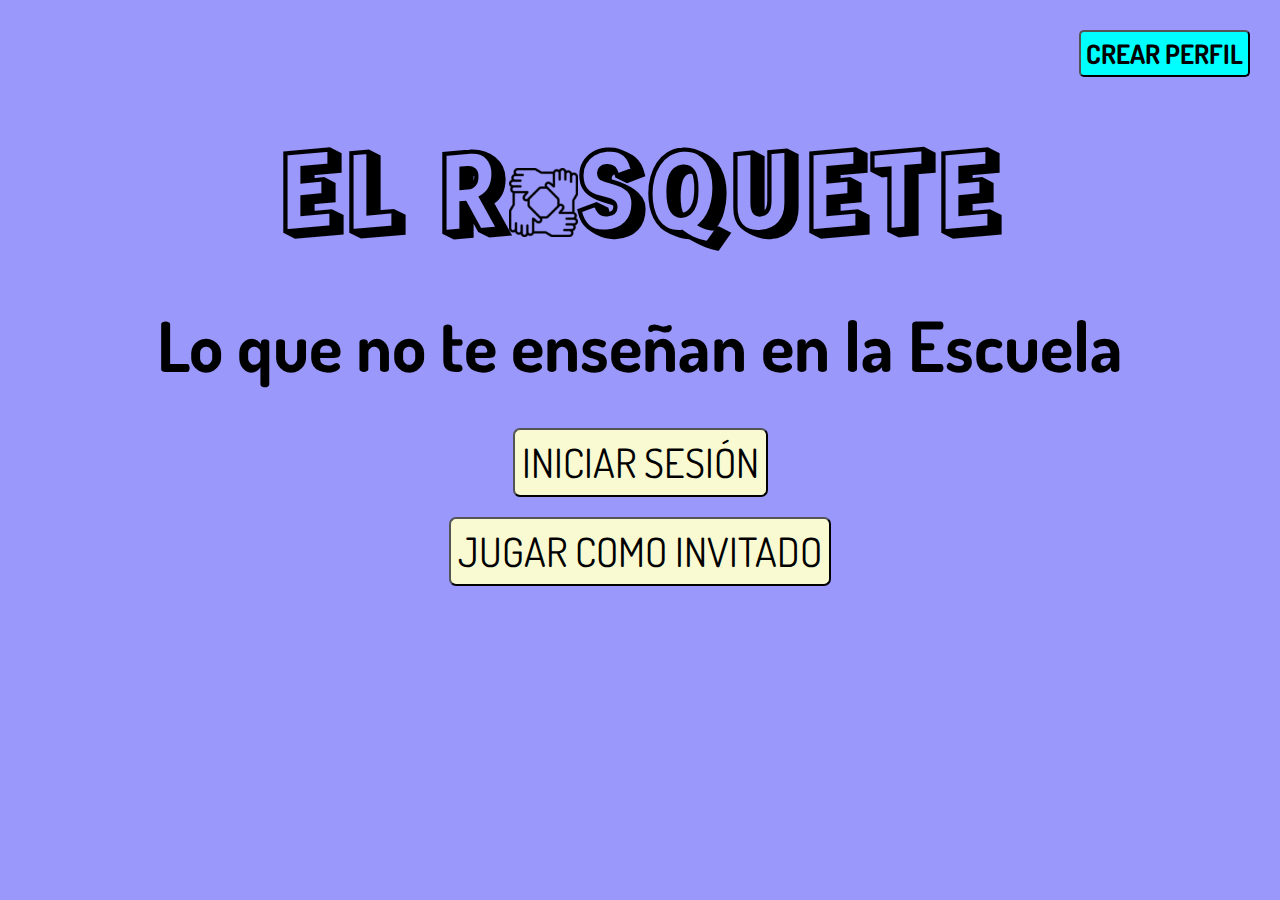
==== index.html @ f221b6b4 "Merge branch 'jordi'" ====
<!DOCTYPE html>
<html lang="en">

<head>
    <meta charset="UTF-8">
    <meta http-equiv="X-UA-Compatible" content="IE=edge">
    <meta name="viewport" content="width=device-width, initial-scale=1.0">
    <title></title>
    <link rel="stylesheet" href="css/style.css">
    <link rel="preconnect" href="https://fonts.googleapis.com">
    <link rel="preconnect" href="https://fonts.sgstatic.com" crossorigin>
    <link rel="shortcut icon" href="./icono/favicon.ico" type="image/x-icon">
    <link rel="icon" href="./icono/favicon.ico" type="image/x-icon">
    <link rel="icon" type="image/png" sizes="96x96" href="./icono/favicon-96x96.png">
    <meta name="theme-color" content="#ffffff">
    <link
        href="https://fonts.googleapis.com/css2?family=Dosis&family=Montserrat:wght@400;600&family=Rampart+One&display=swap"
        rel="stylesheet">

    <script src="formularios.js" defer></script>
    <script src="crearUsuario.js" defer></script>
</head>

<body>
    <h1 class="nombre">EL R<span><img id="icono" src="./icono/favicon-96x96.png"></span>SQUETE</h1>
    <h2 class="lema">Lo que no te enseñan en la Escuela</h2>
    <button class="botonIniciarSesion" onclick="mostrarPopUp('popUpIniciarSesion')">INICIAR SESIÓN</button>
    <button class="botonJugarComoInvitado" onclick="mostrarPopUp('popUpJugarComoInvitado')">JUGAR COMO INVITADO</button>
    <button class="botonCrearPerfil" onclick="mostrarPopUp('popUpCrearPerfil')">CREAR PERFIL</button>

    <!--<div class="popUp" id="popUpJugarComoInvitado">
        <form action="#">
            <button class="cruz" onclick="cerrar('popUpJugarComoInvitado')">&#10005</button>
            <h1>Registro</h1>
            <div>
                <strong><label>Usuario</label><br></strong>
                <input type="text">
            </div>
            <br>
            <div>
                <strong><label>Constraseña</label><br></strong>
                <input type="password">
            </div>
            <br>
            <div>
                <strong><label>Correo electrónico</label><br></strong>
                <input type="email">
            </div>
            <br>
            <div>
                <strong><label>Fecha de nacimiento</label><br></strong>
                <input type="date">
            </div>
            <br>
            <br>
            <button onclick="popUpJugarComoInvitado">Enviar</button>
        </form>
    </div>-->

    <div class="popUp" id="popUpCrearPerfil">
        <form action="#">
            <button class="cruz" onclick="cerrar('popUpCrearPerfil')">&#10005</button>
            <h1>Registro</h1>
            <div>
                <strong><label>Usuario</label><br></strong>
                <input type="text" id="usuario">
            </div>
            <br>
            <div>
                <strong><label>Constraseña</label><br></strong>
                <input type="password" id="password">
            </div>
            <br>
            <div>
                <strong><label>Correo electrónico</label><br></strong>
                <input type="email" id="email">
            </div>
            <br>
            <div>
                <strong><label>Fecha de nacimiento</label><br></strong>
                <input type="date" id="fechaNacimiento">
            </div>
            <br>
            <br>
            <button onclick="popUpCrearPerfil">Enviar</button>
        </form>
    </div>
    <div class="popUp" id="popUpIniciarSesion">
        <form action="#">
            <button class="cruz" onclick="cerrar('popUpIniciarSesion')">&#10005</button>
            <h1>Iniciar sesión</h1>
            <div>
                <strong><label>Usuario</label><br></strong>
                <input type="text">
            </div>
            <br>
            <div>
                <strong><label>Constraseña</label><br></strong>
                <input type="password">
            </div>
            <br>
            <button onclick="popUpIniciarSesion">Enviar</button>
        </form>
    </div>
</body>

</html>
---- css/style.css ----
#icono {
  width: 69px;
  margin-bottom: -6px;
}

*   {
  box-sizing: border-box;
}

.popUp {
  background-color: lightsteelblue;
  width: 50vw;
  height: 80vh;
  position: absolute;
  top: 17vh;
  left: 25vw;
  border-radius: 20px;
  padding: 40px;
  display: flex;
  flex-direction: column;
  justify-content: center;
  align-items: center;
  opacity: 0;
  transform: scale(0);
  transition: opacity 1s;
  transition: transform 0.3s;
}
.cruz{
  position: absolute;
  top: 20px;
  right: 20px;

}

.formu {
  background-color: lightgoldenrodyellow;
  text-align: center;
  margin: 100px auto;
}

.botonCrearPerfil {
  font-family: 'Dosis', sans-serif;
  position: absolute;
  top: 30px;
  right: 30px;
  display: block;
  margin: 0px auto;
  border-radius: 5px;
  padding: 5px;
  font-weight: bolder;
  background-color: cyan;
  font-size: calc(2vw + 1px);
}

body {
  background-color: rgb(154, 152, 251);
}

.botonIniciarSesion {
  font-family: 'Dosis', sans-serif;
  display: block;
  margin: 20px auto;
  border-radius: 7px;
  padding: 7px;
  background-color: lightgoldenrodyellow;
  font-size: calc(3vw + 2px);
}

button:hover {
  background-color: lightskyblue;
}

.botonJugarComoInvitado {
  font-family: 'Dosis', sans-serif;
  font-size: calc(3vw + 2px);
  display: block;
  margin: 0px auto;
  border-radius: 7px;
  background-color: lightgoldenrodyellow;
  padding: 7px;
}


.nombre {
  font-family: 'Rampart One', cursive;
  font-size: calc(5vw + 40px);
  text-align: center;
  margin-bottom: 20px;
  margin-top: 110px;
}

.lema {
  font-family: 'Dosis', sans-serif;
  font-size: calc(5vw + 5px);
  text-align: center;
  margin-top: 30px;
  margin: 40px auto;
}
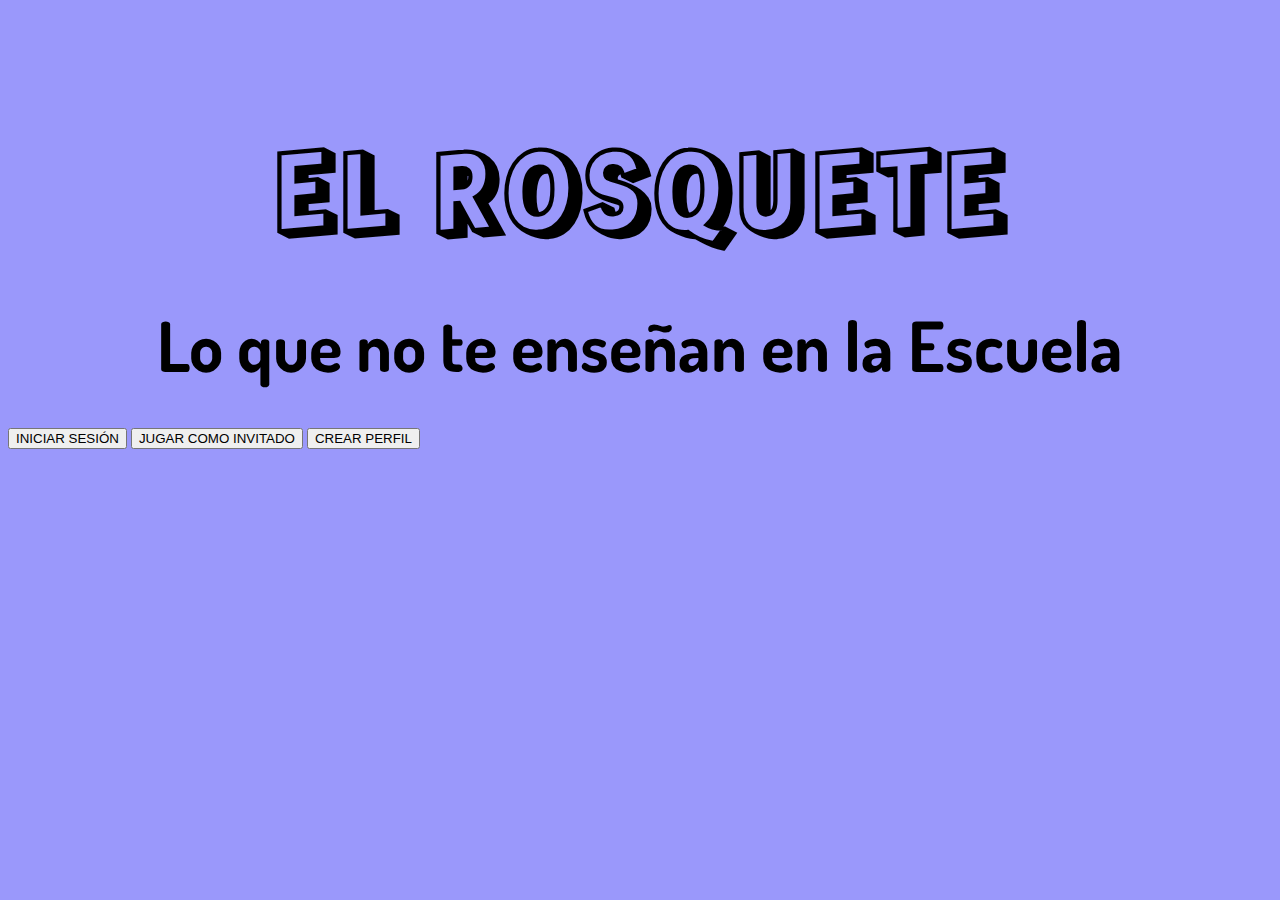
==== commit d9f4734e: "diego2309" ====
--- a/index.html
+++ b/index.html
@@ -9,85 +9,50 @@
     <link rel="stylesheet" href="css/style.css">
     <link rel="preconnect" href="https://fonts.googleapis.com">
     <link rel="preconnect" href="https://fonts.sgstatic.com" crossorigin>
-    <link rel="shortcut icon" href="./icono/favicon.ico" type="image/x-icon">
-    <link rel="icon" href="./icono/favicon.ico" type="image/x-icon">
-    <link rel="icon" type="image/png" sizes="96x96" href="./icono/favicon-96x96.png">
-    <meta name="theme-color" content="#ffffff">
     <link
+
         href="https://fonts.googleapis.com/css2?family=Dosis&family=Montserrat:wght@400;600&family=Rampart+One&display=swap"
         rel="stylesheet">
-
-    <script src="formularios.js" defer></script>
-    <script src="crearUsuario.js" defer></script>
 </head>
 
 <body>
-    <h1 class="nombre">EL R<span><img id="icono" src="./icono/favicon-96x96.png"></span>SQUETE</h1>
+    <h1 class="nombre">EL ROSQUETE</h1>
     <h2 class="lema">Lo que no te enseñan en la Escuela</h2>
-    <button class="botonIniciarSesion" onclick="mostrarPopUp('popUpIniciarSesion')">INICIAR SESIÓN</button>
-    <button class="botonJugarComoInvitado" onclick="mostrarPopUp('popUpJugarComoInvitado')">JUGAR COMO INVITADO</button>
-    <button class="botonCrearPerfil" onclick="mostrarPopUp('popUpCrearPerfil')">CREAR PERFIL</button>
+    <button class="boton" onclick="mostrarPopUp('popUp3')">INICIAR SESIÓN</button>
+    <button class="boton1">JUGAR COMO INVITADO</button>
+    <button class="botton2" onclick="mostrarPopUp('popUp2')">CREAR PERFIL</button>
 
-    <!--<div class="popUp" id="popUpJugarComoInvitado">
-        <form action="#">
-            <button class="cruz" onclick="cerrar('popUpJugarComoInvitado')">&#10005</button>
+    <div class="popUp" id="popUp2">
+        <form>
+            <button class="cruz" onclick="cerrar('popUp2')">&#10005</button>
             <h1>Registro</h1>
             <div>
                 <strong><label>Usuario</label><br></strong>
-                <input type="text">
+                <input type="text" id="usuario" name="user">
             </div>
             <br>
             <div>
                 <strong><label>Constraseña</label><br></strong>
-                <input type="password">
+                <input type="password" id="password" name="password">
             </div>
             <br>
             <div>
                 <strong><label>Correo electrónico</label><br></strong>
-                <input type="email">
+                <input type="email" id="email" name="email">
             </div>
             <br>
             <div>
                 <strong><label>Fecha de nacimiento</label><br></strong>
-                <input type="date">
+                <input type="date" id="fechaNacimiento" name="birthdate">
             </div>
             <br>
             <br>
-            <button onclick="popUpJugarComoInvitado">Enviar</button>
-        </form>
-    </div>-->
-
-    <div class="popUp" id="popUpCrearPerfil">
-        <form action="#">
-            <button class="cruz" onclick="cerrar('popUpCrearPerfil')">&#10005</button>
-            <h1>Registro</h1>
-            <div>
-                <strong><label>Usuario</label><br></strong>
-                <input type="text" id="usuario">
-            </div>
-            <br>
-            <div>
-                <strong><label>Constraseña</label><br></strong>
-                <input type="password" id="password">
-            </div>
-            <br>
-            <div>
-                <strong><label>Correo electrónico</label><br></strong>
-                <input type="email" id="email">
-            </div>
-            <br>
-            <div>
-                <strong><label>Fecha de nacimiento</label><br></strong>
-                <input type="date" id="fechaNacimiento">
-            </div>
-            <br>
-            <br>
-            <button onclick="popUpCrearPerfil">Enviar</button>
+            <button type="submit" onsubmit="userAdd()">Enviar</button>
         </form>
     </div>
-    <div class="popUp" id="popUpIniciarSesion">
+    <div class="popUp" id="popUp3">
         <form action="#">
-            <button class="cruz" onclick="cerrar('popUpIniciarSesion')">&#10005</button>
+            <button class="cruz" onclick="cerrar('popUp3')">&#10005</button>
             <h1>Iniciar sesión</h1>
             <div>
                 <strong><label>Usuario</label><br></strong>
@@ -99,9 +64,11 @@
                 <input type="password">
             </div>
             <br>
-            <button onclick="popUpIniciarSesion">Enviar</button>
+            <button onclick="popUp3">Enviar</button>
         </form>
     </div>
+    <script src="formularios.js" defer></script>
+    <script src="crearUsuario.js" defer></script>
 </body>
 
 </html>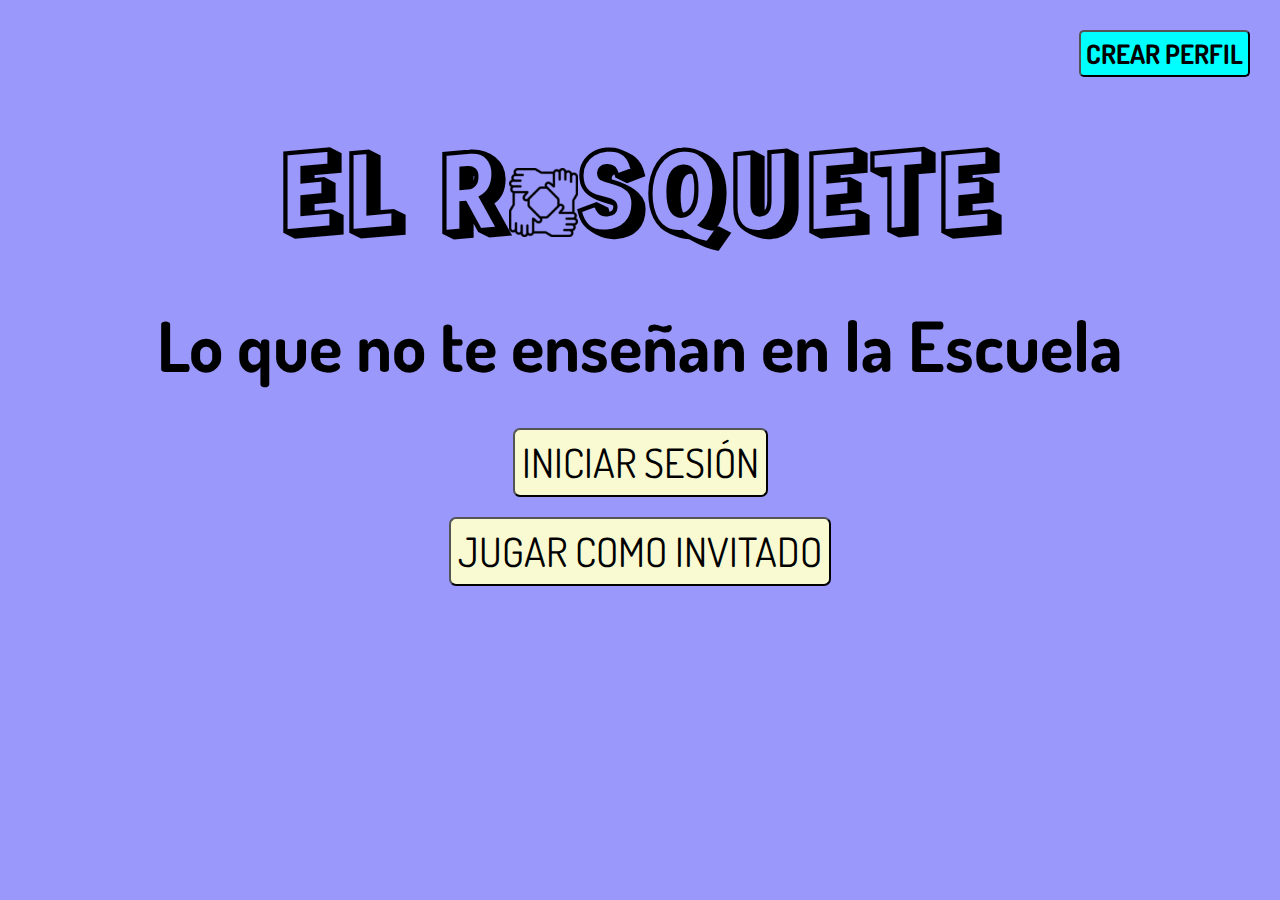
==== commit 317d2564: "Merge branch 'diego'" ====
--- a/index.html
+++ b/index.html
@@ -9,22 +9,54 @@
     <link rel="stylesheet" href="css/style.css">
     <link rel="preconnect" href="https://fonts.googleapis.com">
     <link rel="preconnect" href="https://fonts.sgstatic.com" crossorigin>
+    <link rel="shortcut icon" href="./icono/favicon.ico" type="image/x-icon">
+    <link rel="icon" href="./icono/favicon.ico" type="image/x-icon">
+    <link rel="icon" type="image/png" sizes="96x96" href="./icono/favicon-96x96.png">
+    <meta name="theme-color" content="#ffffff">
     <link
-
         href="https://fonts.googleapis.com/css2?family=Dosis&family=Montserrat:wght@400;600&family=Rampart+One&display=swap"
         rel="stylesheet">
 </head>
 
 <body>
-    <h1 class="nombre">EL ROSQUETE</h1>
+    <h1 class="nombre">EL R<span><img id="icono" src="./icono/favicon-96x96.png"></span>SQUETE</h1>
     <h2 class="lema">Lo que no te enseñan en la Escuela</h2>
-    <button class="boton" onclick="mostrarPopUp('popUp3')">INICIAR SESIÓN</button>
-    <button class="boton1">JUGAR COMO INVITADO</button>
-    <button class="botton2" onclick="mostrarPopUp('popUp2')">CREAR PERFIL</button>
+    <button class="botonIniciarSesion" onclick="mostrarPopUp('popUpIniciarSesion')">INICIAR SESIÓN</button>
+    <button class="botonJugarComoInvitado" onclick="mostrarPopUp('popUpJugarComoInvitado')">JUGAR COMO INVITADO</button>
+    <button class="botonCrearPerfil" onclick="mostrarPopUp('popUpCrearPerfil')">CREAR PERFIL</button>
 
-    <div class="popUp" id="popUp2">
-        <form>
-            <button class="cruz" onclick="cerrar('popUp2')">&#10005</button>
+    <!--<div class="popUp" id="popUpJugarComoInvitado">
+        <form action="#">
+            <button class="cruz" onclick="cerrar('popUpJugarComoInvitado')">&#10005</button>
+            <h1>Registro</h1>
+            <div>
+                <strong><label>Usuario</label><br></strong>
+                <input type="text">
+            </div>
+            <br>
+            <div>
+                <strong><label>Constraseña</label><br></strong>
+                <input type="password">
+            </div>
+            <br>
+            <div>
+                <strong><label>Correo electrónico</label><br></strong>
+                <input type="email">
+            </div>
+            <br>
+            <div>
+                <strong><label>Fecha de nacimiento</label><br></strong>
+                <input type="date">
+            </div>
+            <br>
+            <br>
+            <button onclick="popUpJugarComoInvitado">Enviar</button>
+        </form>
+    </div>-->
+
+    <div class="popUp" id="popUpCrearPerfil">
+        <form action="#">
+            <button class="cruz" onclick="cerrar('popUpCrearPerfil')">&#10005</button>
             <h1>Registro</h1>
             <div>
                 <strong><label>Usuario</label><br></strong>
@@ -47,12 +79,12 @@
             </div>
             <br>
             <br>
-            <button type="submit" onsubmit="userAdd()">Enviar</button>
+            <button onclick="popUpCrearPerfil">Enviar</button>
         </form>
     </div>
-    <div class="popUp" id="popUp3">
+    <div class="popUp" id="popUpIniciarSesion">
         <form action="#">
-            <button class="cruz" onclick="cerrar('popUp3')">&#10005</button>
+            <button class="cruz" onclick="cerrar('popUpIniciarSesion')">&#10005</button>
             <h1>Iniciar sesión</h1>
             <div>
                 <strong><label>Usuario</label><br></strong>
@@ -64,7 +96,7 @@
                 <input type="password">
             </div>
             <br>
-            <button onclick="popUp3">Enviar</button>
+            <button onclick="popUpIniciarSesion">Enviar</button>
         </form>
     </div>
     <script src="formularios.js" defer></script>
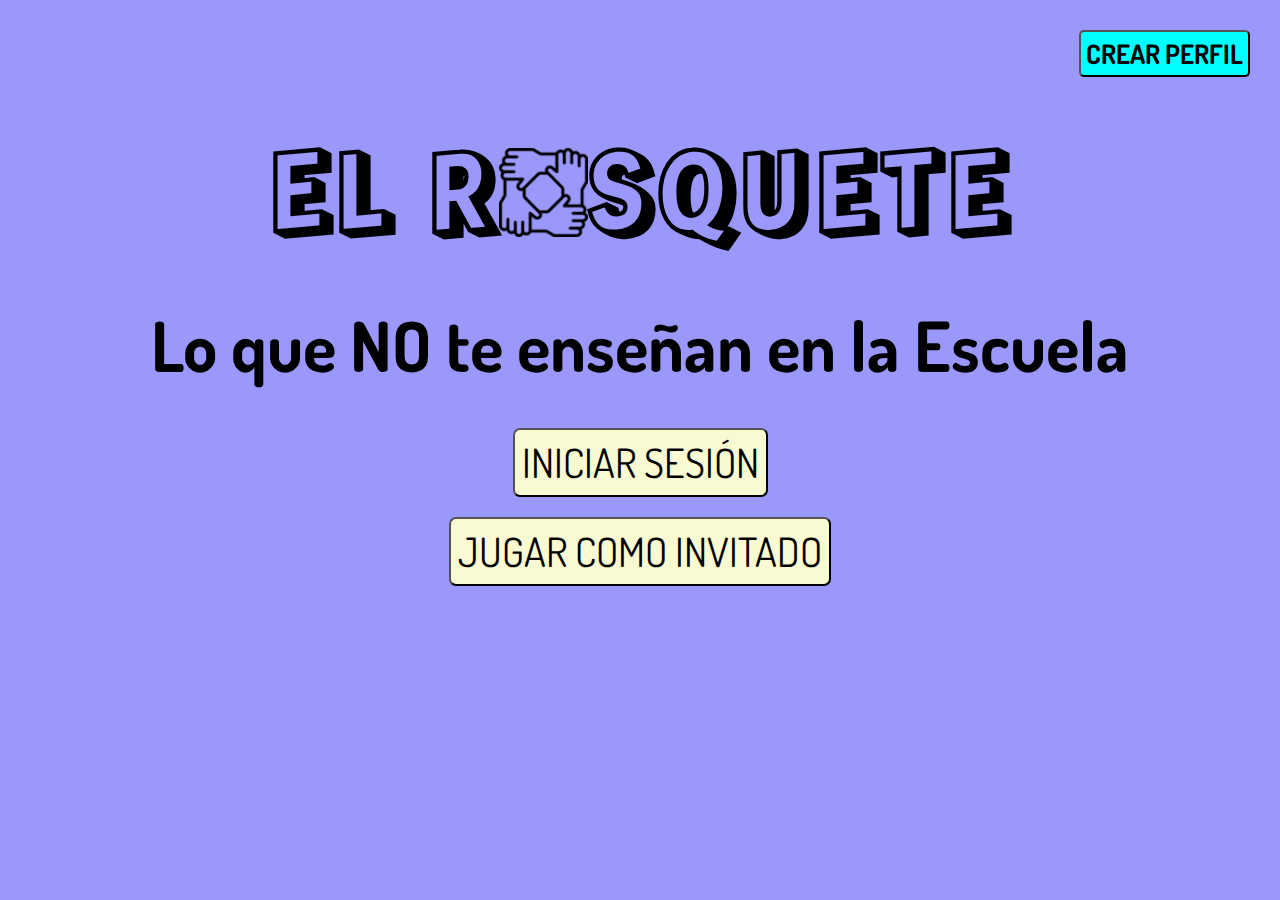
==== commit 249a046a: "agrego PopUp" ====
--- a/index.html
+++ b/index.html
@@ -16,11 +16,14 @@
     <link
         href="https://fonts.googleapis.com/css2?family=Dosis&family=Montserrat:wght@400;600&family=Rampart+One&display=swap"
         rel="stylesheet">
+
+        <script src="formularios.js" defer></script>
+        <script src="crearUsuario.js" defer></script>
 </head>
 
 <body>
     <h1 class="nombre">EL R<span><img id="icono" src="./icono/favicon-96x96.png"></span>SQUETE</h1>
-    <h2 class="lema">Lo que no te enseñan en la Escuela</h2>
+    <h2 class="lema">Lo que NO te enseñan en la Escuela</h2>
     <button class="botonIniciarSesion" onclick="mostrarPopUp('popUpIniciarSesion')">INICIAR SESIÓN</button>
     <button class="botonJugarComoInvitado" onclick="mostrarPopUp('popUpJugarComoInvitado')">JUGAR COMO INVITADO</button>
     <button class="botonCrearPerfil" onclick="mostrarPopUp('popUpCrearPerfil')">CREAR PERFIL</button>
@@ -55,32 +58,30 @@
     </div>-->
 
     <div class="popUp" id="popUpCrearPerfil">
-        <form action="#">
-            <button class="cruz" onclick="cerrar('popUpCrearPerfil')">&#10005</button>
-            <h1>Registro</h1>
-            <div>
-                <strong><label>Usuario</label><br></strong>
-                <input type="text" id="usuario" name="user">
-            </div>
-            <br>
-            <div>
-                <strong><label>Constraseña</label><br></strong>
-                <input type="password" id="password" name="password">
-            </div>
-            <br>
-            <div>
-                <strong><label>Correo electrónico</label><br></strong>
-                <input type="email" id="email" name="email">
-            </div>
-            <br>
-            <div>
-                <strong><label>Fecha de nacimiento</label><br></strong>
-                <input type="date" id="fechaNacimiento" name="birthdate">
-            </div>
-            <br>
-            <br>
-            <button onclick="popUpCrearPerfil">Enviar</button>
-        </form>
+        <button class="cruz" onclick="cerrar('popUpCrearPerfil')">&#10005</button>
+        <h1>Registro</h1>
+        <div>
+            <strong><label>Usuario</label><br></strong>
+            <input type="text" id="usuario" name="user">
+        </div>
+        <br>
+        <div>
+            <strong><label>Constraseña</label><br></strong>
+            <input type="password" id="password" name="password">
+        </div>
+        <br>
+        <div>
+            <strong><label>Correo electrónico</label><br></strong>
+            <input type="email" id="email" name="email">
+        </div>
+        <br>
+        <div>
+            <strong><label>Fecha de nacimiento</label><br></strong>
+            <input type="date" id="fechaNacimiento" name="birthdate">
+        </div>
+        <br>
+        <br>
+        <button onclick="userAdd()">Enviar</button>
     </div>
     <div class="popUp" id="popUpIniciarSesion">
         <form action="#">
@@ -99,8 +100,7 @@
             <button onclick="popUpIniciarSesion">Enviar</button>
         </form>
     </div>
-    <script src="formularios.js" defer></script>
-    <script src="crearUsuario.js" defer></script>
+
 </body>
 
 </html>--- a/css/style.css
+++ b/css/style.css
@@ -1,5 +1,5 @@
 #icono {
-  width: 69px;
+  width: 89px;
   margin-bottom: -6px;
 }
 
@@ -9,11 +9,12 @@
 
 .popUp {
   background-color: lightsteelblue;
-  width: 50vw;
-  height: 80vh;
+  width: 30vw;
+  height: 40vh;
   position: absolute;
-  top: 17vh;
-  left: 25vw;
+  top: 30vh;
+  left: 35vw;
+  box-shadow: 0 0 15px 10px;
   border-radius: 20px;
   padding: 40px;
   display: flex;
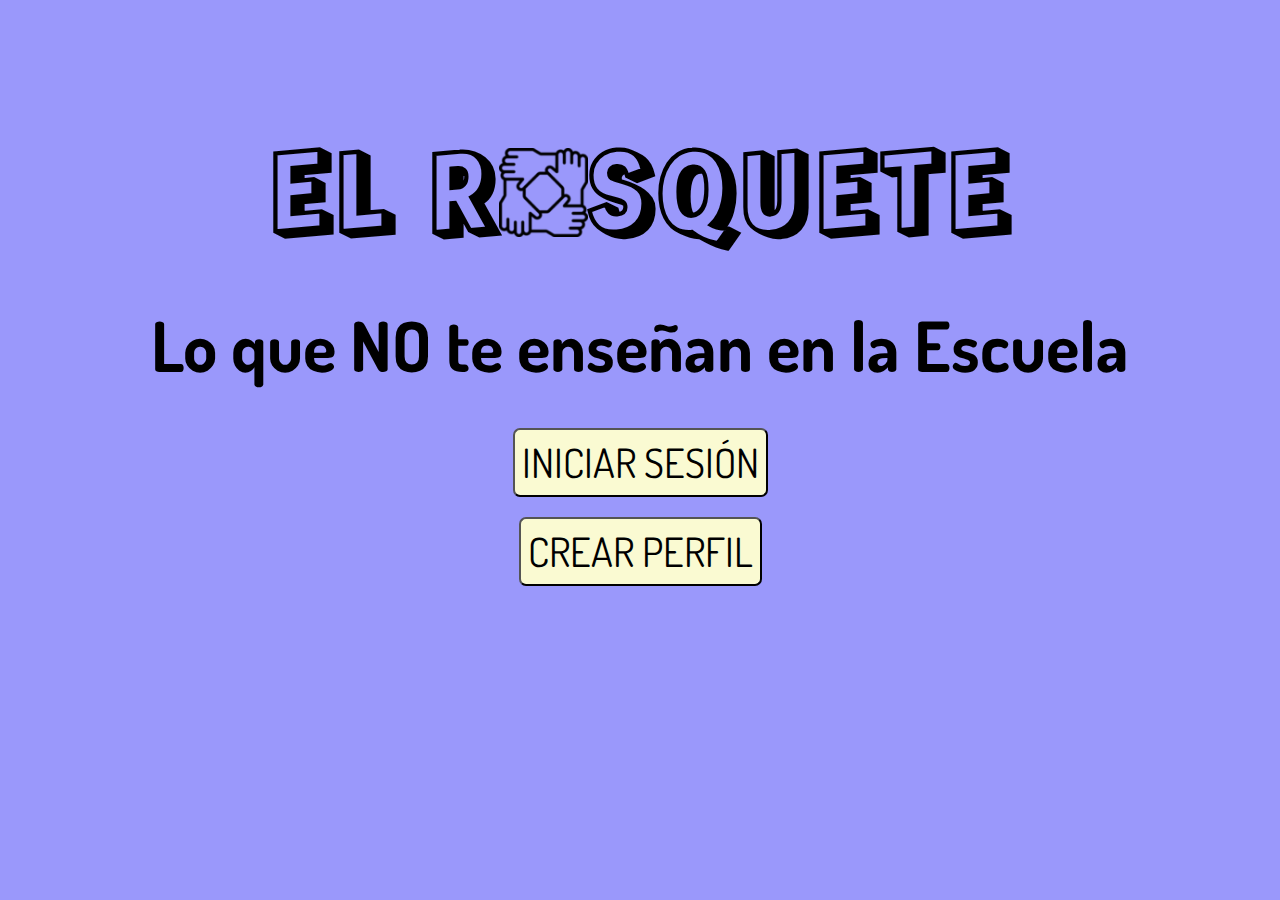
==== commit fde653f4: "errores corregidos" ====
--- a/index.html
+++ b/index.html
@@ -25,7 +25,7 @@
     <h1 class="nombre">EL R<span><img id="icono" src="./icono/favicon-96x96.png"></span>SQUETE</h1>
     <h2 class="lema">Lo que NO te enseñan en la Escuela</h2>
     <button class="botonIniciarSesion" onclick="mostrarPopUp('popUpIniciarSesion')">INICIAR SESIÓN</button>
-    <button class="botonJugarComoInvitado" onclick="mostrarPopUp('popUpJugarComoInvitado')">JUGAR COMO INVITADO</button>
+    <button class="botonJugarComoInvitado" onclick="mostrarPopUp('popUpJugarComoInvitado')>JUGAR COMO INVITADO</button>
     <button class="botonCrearPerfil" onclick="mostrarPopUp('popUpCrearPerfil')">CREAR PERFIL</button>
 
     <!--<div class="popUp" id="popUpJugarComoInvitado">
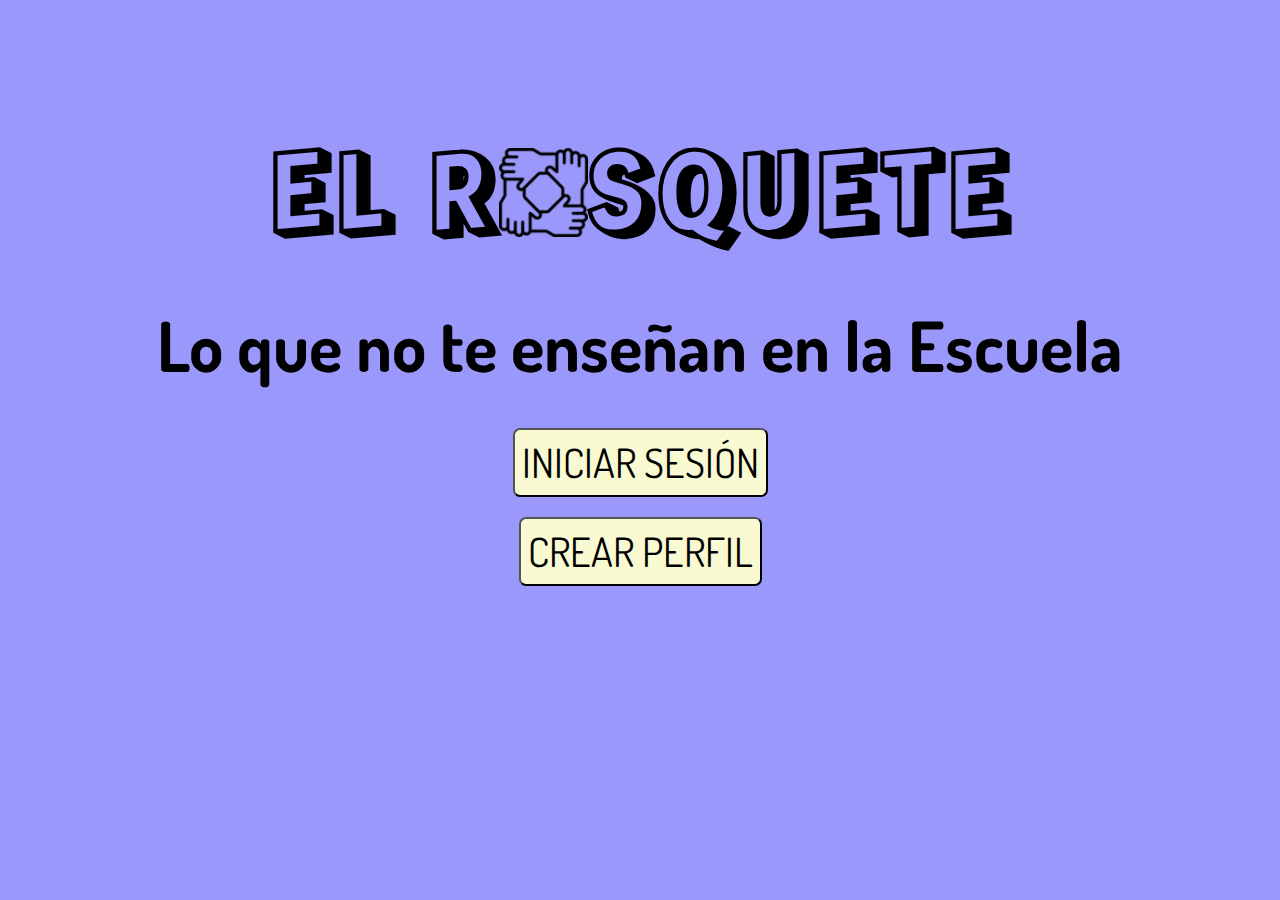
==== commit ee958f41: "Merge branch 'main' of https://github.com/diegosper/Proyecto_Final_Java_Grupo3" ====
--- a/index.html
+++ b/index.html
@@ -18,12 +18,12 @@
         rel="stylesheet">
 
         <script src="formularios.js" defer></script>
-        <script src="crearUsuario.js" defer></script>
+        <script src="usuarios.js" defer></script>
 </head>
 
 <body>
     <h1 class="nombre">EL R<span><img id="icono" src="./icono/favicon-96x96.png"></span>SQUETE</h1>
-    <h2 class="lema">Lo que NO te enseñan en la Escuela</h2>
+    <h2 class="lema">Lo que no te enseñan en la Escuela</h2>
     <button class="botonIniciarSesion" onclick="mostrarPopUp('popUpIniciarSesion')">INICIAR SESIÓN</button>
     <button class="botonJugarComoInvitado" onclick="mostrarPopUp('popUpJugarComoInvitado')>JUGAR COMO INVITADO</button>
     <button class="botonCrearPerfil" onclick="mostrarPopUp('popUpCrearPerfil')">CREAR PERFIL</button>
@@ -62,43 +62,45 @@
         <h1>Registro</h1>
         <div>
             <strong><label>Usuario</label><br></strong>
-            <input type="text" id="usuario" name="user">
+            <input type="text" id="registrar_usuario" name="user">
         </div>
         <br>
         <div>
             <strong><label>Constraseña</label><br></strong>
-            <input type="password" id="password" name="password">
+            <input type="password" id="registrar_password" name="password">
         </div>
         <br>
         <div>
             <strong><label>Correo electrónico</label><br></strong>
-            <input type="email" id="email" name="email">
+            <input type="email" id="registrar_email" name="email">
         </div>
         <br>
         <div>
             <strong><label>Fecha de nacimiento</label><br></strong>
-            <input type="date" id="fechaNacimiento" name="birthdate">
+            <input type="date" id="registrar_fecha_nacimiento" name="birthdate">
         </div>
         <br>
         <br>
         <button onclick="userAdd()">Enviar</button>
     </div>
+
+    
     <div class="popUp" id="popUpIniciarSesion">
-        <form action="#">
-            <button class="cruz" onclick="cerrar('popUpIniciarSesion')">&#10005</button>
-            <h1>Iniciar sesión</h1>
-            <div>
-                <strong><label>Usuario</label><br></strong>
-                <input type="text">
-            </div>
-            <br>
-            <div>
-                <strong><label>Constraseña</label><br></strong>
-                <input type="password">
-            </div>
-            <br>
-            <button onclick="popUpIniciarSesion">Enviar</button>
-        </form>
+    
+        <button class="cruz" onclick="cerrar('popUpIniciarSesion')">&#10005</button>
+        <h1>Iniciar sesión</h1>
+        <div>
+            <strong><label>Usuario</label><br></strong>
+            <input type="text" id="ingresar_usuario">
+        </div>
+        <br>
+        <div>
+            <strong><label>Constraseña</label><br></strong>
+            <input type="password" id="ingresar_password">
+        </div>
+        <br>
+        <button onclick="userLogin()">Enviar</button>
+
     </div>
 
 </body>
--- a/css/style.css
+++ b/css/style.css
@@ -9,11 +9,11 @@
 
 .popUp {
   background-color: lightsteelblue;
-  width: 30vw;
-  height: 40vh;
+  width: 50vw;
+  height: 60vh;
   position: absolute;
-  top: 30vh;
-  left: 35vw;
+  top: 22vh;
+  left: 25vw;
   box-shadow: 0 0 15px 10px;
   border-radius: 20px;
   padding: 40px;
@@ -25,6 +25,7 @@
   transform: scale(0);
   transition: opacity 1s;
   transition: transform 0.3s;
+
 }
 .cruz{
   position: absolute;
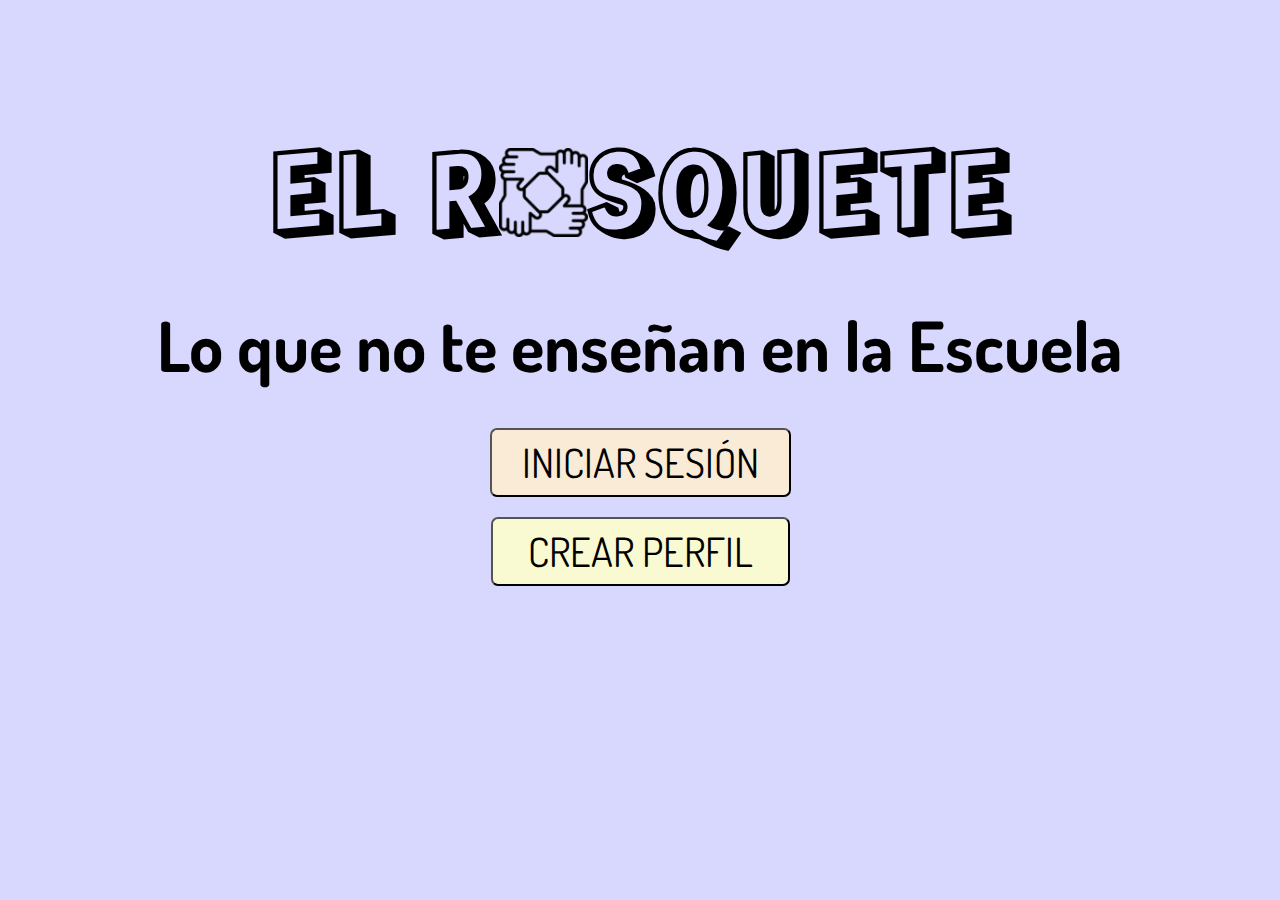
==== commit 0b178077: "diseño" ====
--- a/index.html
+++ b/index.html
@@ -22,13 +22,13 @@
 </head>
 
 <body>
-    <h1 class="nombre">EL R<span><img id="icono" src="./icono/favicon-96x96.png"></span>SQUETE</h1>
+    <a href="rosco.html" style="color: unset; text-decoration:unset"><h1 class="nombre">EL R<span><img id="icono" src="./icono/favicon-96x96.png"></span>SQUETE</h1></a>
     <h2 class="lema">Lo que no te enseñan en la Escuela</h2>
     <button class="botonIniciarSesion" onclick="mostrarPopUp('popUpIniciarSesion')">INICIAR SESIÓN</button>
     <button class="botonJugarComoInvitado" onclick="mostrarPopUp('popUpJugarComoInvitado')>JUGAR COMO INVITADO</button>
-    <button class="botonCrearPerfil" onclick="mostrarPopUp('popUpCrearPerfil')">CREAR PERFIL</button>
+    <button class='botonCrearPerfil' onclick='mostrarPopUp('popUpCrearPerfil')">CREAR PERFIL</button>
 
-    <!--<div class="popUp" id="popUpJugarComoInvitado">
+    <!-- <div class="popUp" id="popUpJugarComoInvitado">
         <form action="#">
             <button class="cruz" onclick="cerrar('popUpJugarComoInvitado')">&#10005</button>
             <h1>Registro</h1>
@@ -55,7 +55,7 @@
             <br>
             <button onclick="popUpJugarComoInvitado">Enviar</button>
         </form>
-    </div>-->
+    </div> -->
 
     <div class="popUp" id="popUpCrearPerfil">
         <button class="cruz" onclick="cerrar('popUpCrearPerfil')">&#10005</button>
--- a/css/style.css
+++ b/css/style.css
@@ -7,8 +7,21 @@
   box-sizing: border-box;
 }
 
+h1,h2,h3,h4,h5{
+  font-family: 'Rampart One', cursive;
+}
+p,label,button{
+  font-family: 'Dosis', sans-serif;
+}
+input{
+  border: 1px solid grey;
+  border-radius: 7px;
+  margin-top: 4px;
+  height: 22px;
+}
+
 .popUp {
-  background-color: lightsteelblue;
+  background-color: aquamarine;
   width: 50vw;
   height: 60vh;
   position: absolute;
@@ -30,8 +43,15 @@
 .cruz{
   position: absolute;
   top: 20px;
-  right: 20px;
-
+  right: 25px;
+  background-color: unset;
+  border: none;
+  font-size: 24px;
+  font-weight: bold;
+  cursor: pointer;
+}
+.cruz:hover{
+  background-color:unset;
 }
 
 .formu {
@@ -55,7 +75,8 @@
 }
 
 body {
-  background-color: rgb(154, 152, 251);
+  background-color: rgba(154, 152, 251, 0.383);
+  /* background-color: rgba(127, 255, 212, 0.483); */
 }
 
 .botonIniciarSesion {
@@ -63,8 +84,8 @@
   display: block;
   margin: 20px auto;
   border-radius: 7px;
-  padding: 7px;
-  background-color: lightgoldenrodyellow;
+  padding: 7px 30px;
+  background-color: antiquewhite;
   font-size: calc(3vw + 2px);
 }
 
@@ -79,7 +100,7 @@
   margin: 0px auto;
   border-radius: 7px;
   background-color: lightgoldenrodyellow;
-  padding: 7px;
+  padding: 7px 35px;
 }
 
 
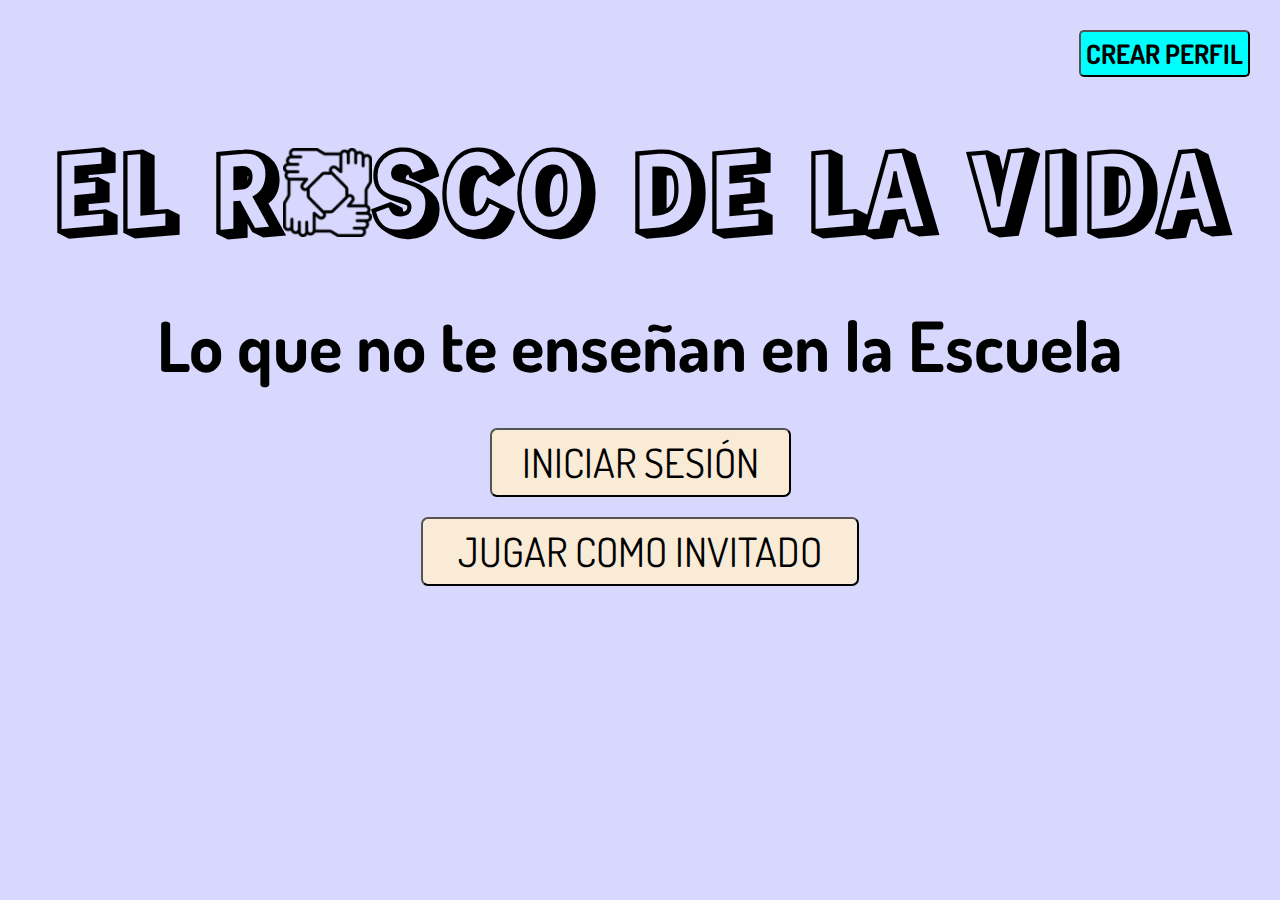
==== commit 36ae47e8: "mensaje de error en login" ====
--- a/index.html
+++ b/index.html
@@ -1,3 +1,7 @@
+<!DOCTYPE html>
+<!DOCTYPE html>
+<!DOCTYPE html>
+<!DOCTYPE html>
 <!DOCTYPE html>
 <html lang="en">
 
@@ -5,7 +9,7 @@
     <meta charset="UTF-8">
     <meta http-equiv="X-UA-Compatible" content="IE=edge">
     <meta name="viewport" content="width=device-width, initial-scale=1.0">
-    <title></title>
+    <title>El Rosco de la Vida</title>
     <link rel="stylesheet" href="css/style.css">
     <link rel="preconnect" href="https://fonts.googleapis.com">
     <link rel="preconnect" href="https://fonts.sgstatic.com" crossorigin>
@@ -16,46 +20,16 @@
     <link
         href="https://fonts.googleapis.com/css2?family=Dosis&family=Montserrat:wght@400;600&family=Rampart+One&display=swap"
         rel="stylesheet">
-
         <script src="formularios.js" defer></script>
         <script src="usuarios.js" defer></script>
 </head>
 
 <body>
-    <a href="rosco.html" style="color: unset; text-decoration:unset"><h1 class="nombre">EL R<span><img id="icono" src="./icono/favicon-96x96.png"></span>SQUETE</h1></a>
+    <a href="rosco.html" style="color: unset; text-decoration:unset"><h1 class="nombre">EL R<span><img id="icono" src="./icono/favicon-96x96.png"></span>SCO DE LA VIDA</h1></a>
     <h2 class="lema">Lo que no te enseñan en la Escuela</h2>
     <button class="botonIniciarSesion" onclick="mostrarPopUp('popUpIniciarSesion')">INICIAR SESIÓN</button>
-    <button class="botonJugarComoInvitado" onclick="mostrarPopUp('popUpJugarComoInvitado')>JUGAR COMO INVITADO</button>
-    <button class='botonCrearPerfil' onclick='mostrarPopUp('popUpCrearPerfil')">CREAR PERFIL</button>
-
-    <!-- <div class="popUp" id="popUpJugarComoInvitado">
-        <form action="#">
-            <button class="cruz" onclick="cerrar('popUpJugarComoInvitado')">&#10005</button>
-            <h1>Registro</h1>
-            <div>
-                <strong><label>Usuario</label><br></strong>
-                <input type="text">
-            </div>
-            <br>
-            <div>
-                <strong><label>Constraseña</label><br></strong>
-                <input type="password">
-            </div>
-            <br>
-            <div>
-                <strong><label>Correo electrónico</label><br></strong>
-                <input type="email">
-            </div>
-            <br>
-            <div>
-                <strong><label>Fecha de nacimiento</label><br></strong>
-                <input type="date">
-            </div>
-            <br>
-            <br>
-            <button onclick="popUpJugarComoInvitado">Enviar</button>
-        </form>
-    </div> -->
+    <button class="botonJugarComoInvitado" onclick="location.href='http://localhost:5500/rosco.html'">JUGAR COMO INVITADO</button>
+    <button class="botonCrearPerfil" onclick="mostrarPopUp('popUpCrearPerfil')">CREAR PERFIL</button>
 
     <div class="popUp" id="popUpCrearPerfil">
         <button class="cruz" onclick="cerrar('popUpCrearPerfil')">&#10005</button>
@@ -84,7 +58,6 @@
         <button onclick="userAdd()">Enviar</button>
     </div>
 
-    
     <div class="popUp" id="popUpIniciarSesion">
     
         <button class="cruz" onclick="cerrar('popUpIniciarSesion')">&#10005</button>
@@ -98,6 +71,8 @@
             <strong><label>Constraseña</label><br></strong>
             <input type="password" id="ingresar_password">
         </div>
+
+        <label id="resultadoLogin" style="color: red; visibility: hidden; font-weight: bold;" >"Usuario y/o contraseña inválidos"</label>
         <br>
         <button onclick="userLogin()">Enviar</button>
 
--- a/css/style.css
+++ b/css/style.css
@@ -99,7 +99,7 @@
   display: block;
   margin: 0px auto;
   border-radius: 7px;
-  background-color: lightgoldenrodyellow;
+  background-color: antiquewhite;
   padding: 7px 35px;
 }
 
